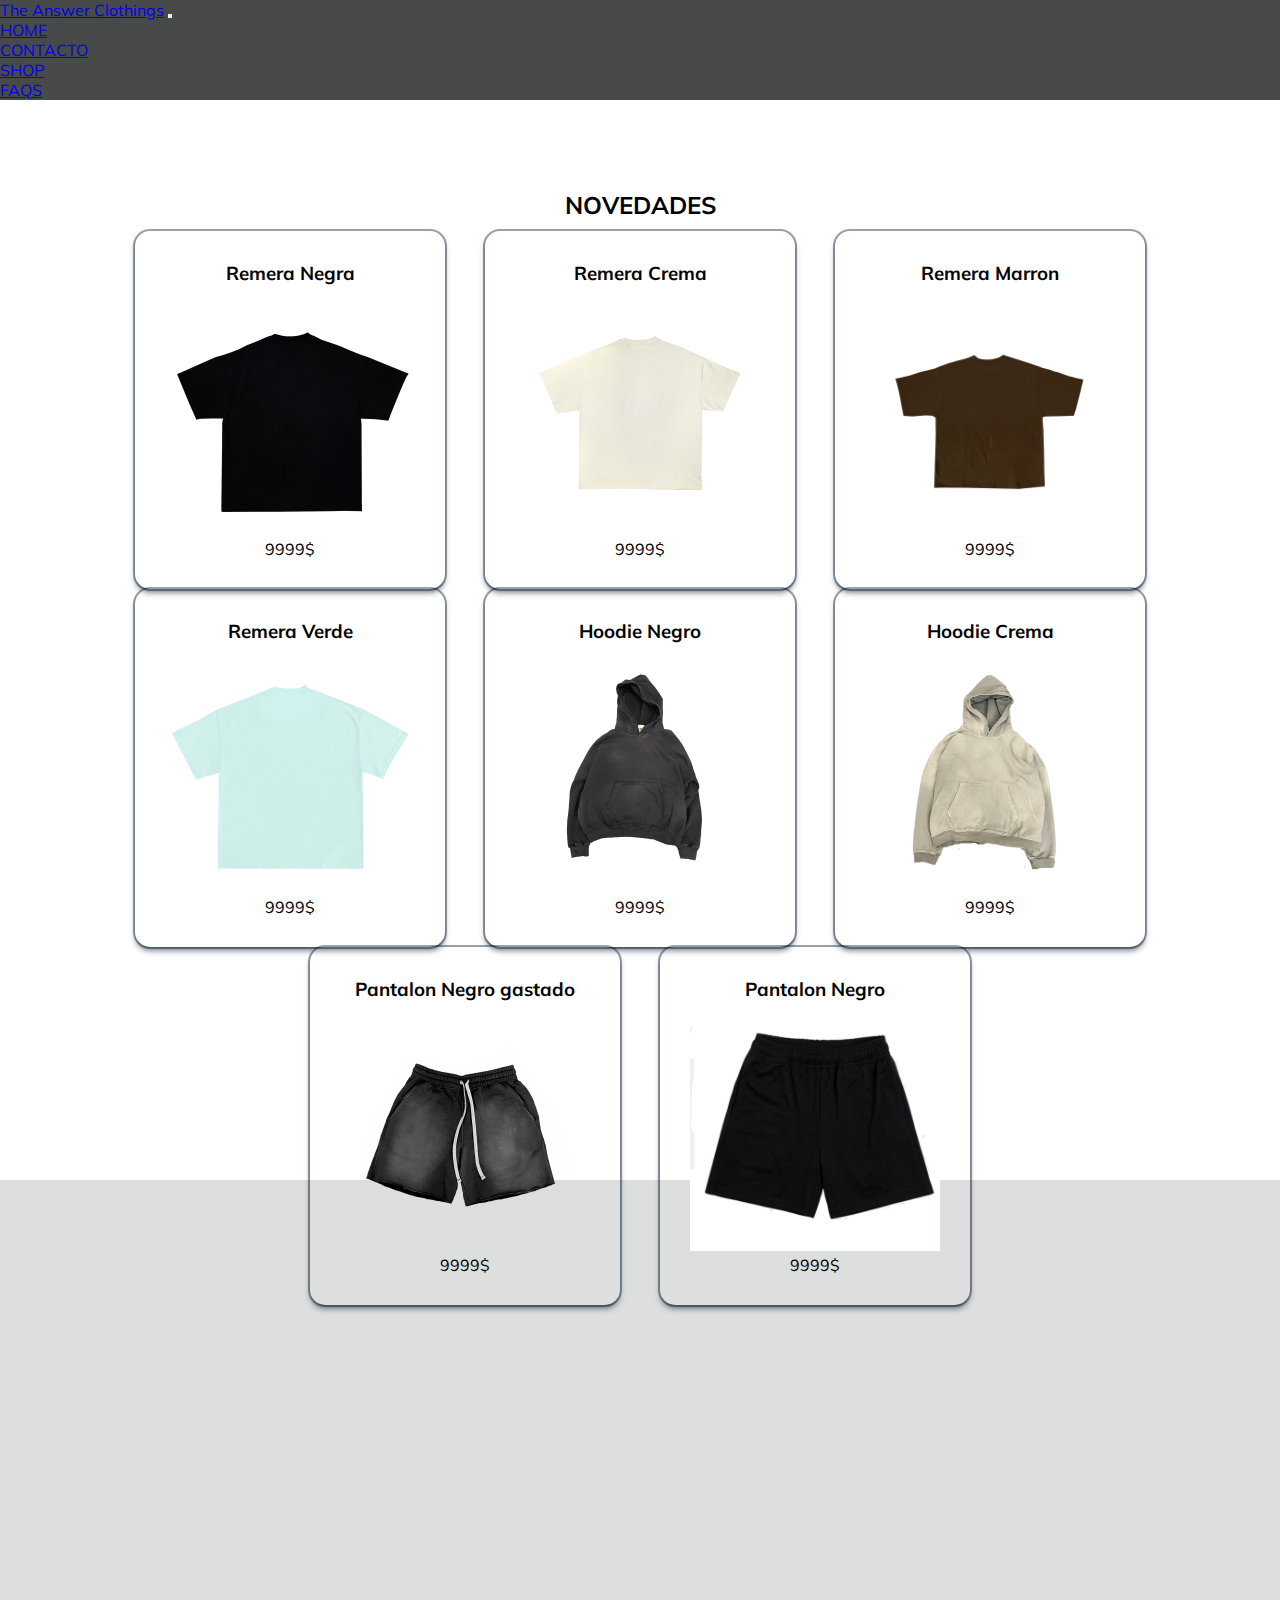
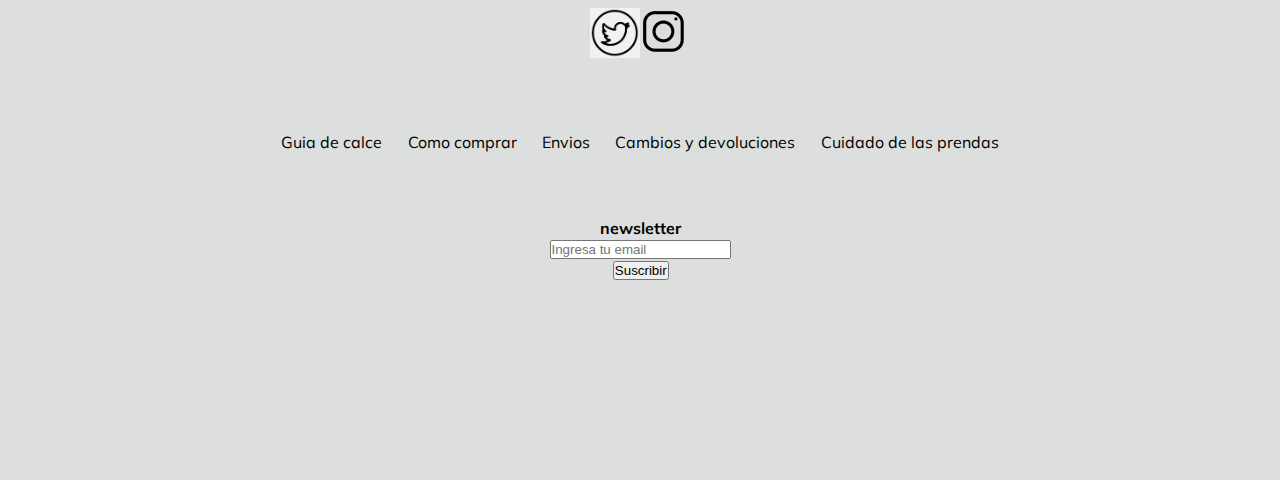
==== index.html @ 3453af84 "Primer commit" ====
<!DOCTYPE html>
<html lang="en">

<head>
    <meta charset="UTF-8">
    <meta http-equiv="X-UA-Compatible" content="IE=edge">
    <meta name="viewport" content="width=device-width, initial-scale=1.0">
    <link rel="stylesheet" href="./css/style.css">
    <link rel="preconnect" href="https://fonts.googleapis.com">
    <link rel="preconnect" href="https://fonts.gstatic.com" crossorigin>
    <link rel="preconnect" href="https://fonts.googleapis.com">
    <link rel="preconnect" href="https://fonts.gstatic.com" crossorigin>
    <link href="https://fonts.googleapis.com/css2?family=Mulish&display=swap" rel="stylesheet">
    <link href="https://cdn.jsdelivr.net/npm/bootstrap@5.3.0/dist/css/bootstrap.min.css" rel="stylesheet"
        integrity="sha384-9ndCyUaIbzAi2FUVXJi0CjmCapSmO7SnpJef0486qhLnuZ2cdeRhO02iuK6FUUVM" crossorigin="anonymous">
    <link rel="stylesheet" href="./css/style.css">
    <title>TheAnswerClothing</title>
</head>

<body>
    <header>
        <nav class="navbar navbar-expand-lg bg-body-tertiary">
            <div class="container-fluid">
                <a class="navbar-brand" href="#">The Answer Clothings</a>
                <button class="navbar-toggler" type="button" data-bs-toggle="collapse" data-bs-target="#navbarNav"
                    aria-controls="navbarNav" aria-expanded="false" aria-label="Toggle navigation">
                    <span class="navbar-toggler-icon"></span>
                </button>
                <div class="collapse navbar-collapse" id="navbarNav">
                    <ul class="navbar-nav ms-aut">
                        <li class="nav-item">
                            <a class="nav-link active" aria-current="page" href="#">HOME</a>
                        </li>
                        <li class="nav-item">
                            <a class="nav-link" href="./pages/contacto.html">CONTACTO</a>
                        </li>
                        <li class="nav-item">
                            <a class="nav-link" href="./pages/shop.html">SHOP</a>
                        </li>
                        <li class="nav-item">
                            <a class="nav-link" href="./pages/faqs.html">FAQS</a>
                        
                    </ul>
                </div>
            </div>
        </nav>
    </header>

    <main>


        <section id="novedadesP">
            <h2>NOVEDADES</h2>

            <div class="novedades">

                <div class="indumentaria">
                    <h3>Remera Negra</h3>
                    <img class="remera" src="./images/prueba.png" alt="Remera negra">
                    <p>9999$</p>
                </div>



                <div class="indumentaria">
                    <h3>Remera Crema</h3>
                    <img class="remera" src="./images/cream Black.png" alt="Remera Negra">
                    <p>9999$</p>

                </div>


                <div class="indumentaria">
                    <h3>Remera Marron</h3>
                    <img class="remera" src="./images/DARK BROWN BACK.png" alt="Remera Roja">
                    <p>9999$</p>
                </div>


                <div class="indumentaria">
                    <h3>Remera Verde </h3>
                    <img class="remera" src="./images/MINERAL BLUE BACK.png" alt="Remera Verde">
                    <p>9999$</p>
                </div>

                <div class="indumentaria">
                    <h3>Hoodie Negro</h3>
                    <img class="remera" src="./images/aged black.png" alt="Remera Blanca">
                    <p>9999$</p>
                </div>



                <div class="indumentaria">
                    <h3>Hoodie Crema</h3>
                    <img class="remera" src="./images/aged sage.png" alt="Remera Negra">
                    <p>9999$</p>
                </div>

                <div class="indumentaria">
                    <h3>Pantalon Negro gastado</h3>
                    <img class="remera" src="./images/BLACK WASHED SHORTS.png" alt="Remera Blanca">
                    <p>9999$</p>
                </div>



                <div class="indumentaria">
                    <h3>Pantalon Negro</h3>
                    <img class="remera" src="./images/BLACK MESH SHORTS.png" alt="Remera Negra">
                    <p>9999$</p>
                </div>



            </div>







        </section>

    </main>






    <footer>


        <div class="footerEnlaces">
            <ul>
                <li><a href="#">Guia de calce</a></li>
                <li><a href="#">Como comprar</a></li>
                <li><a href="#">Envios</a></li>
                <li><a href="#">Cambios y devoluciones</a></li>
                <li><a href="#">Cuidado de las prendas</a></li>
            </ul>
        </div>

        <div class="footerRedes">
            <ul>
                <li><a href="#"><img src="./images/logotwitter.png" alt="Logo de Twitter"></a></li>
                <li><a href="#"><img src="./images/logoinstagram.png" alt="Logo de instagram"></a></li>
            </ul>
        </div>

        <div class="newsletter">
            <h4>newsletter</h4>
            <form>
                <div>
                    <input type="email" id="email" placeholder="Ingresa tu email">
                </div>
                <button class="button" type="submit">Suscribir</button>
            </form>
        </div>

    </footer>

    <script src="https://cdn.jsdelivr.net/npm/bootstrap@5.3.0/dist/js/bootstrap.bundle.min.js"
        integrity="sha384-geWF76RCwLtnZ8qwWowPQNguL3RmwHVBC9FhGdlKrxdiJJigb/j/68SIy3Te4Bkz"
        crossorigin="anonymous"></script>
</body>

</html>
---- css/style.css ----
* {
    margin: 0;
    padding: 0;
}

header h1 {
    color: white;


}



body {
    font-family: 'Mulish', sans-serif;
}


#Logo {

    height: 25vh;
    text-align: center;
    display: flex;
    justify-content: center;
    align-items: center;


}

.navbar {
    list-style-type: none;
    background-color: #474A48!important;
}



#novedadesP {
    display: flex;
    align-items: center;
    flex-direction: column;

}



.indumentaria {

    width: 250px;
    padding: 30px;
    margin: 0 20px;
    text-align: center;
    box-shadow: rgba(6, 24, 44, 0.4) 0px 0px 0px 2px, rgba(6, 24, 44, 0.65) 0px 4px 6px -1px, rgba(255, 255, 255, 0.08) 0px 1px 0px inset;
    border-radius: 15px;




}




.novedades {
    max-width: 100%;
    margin-top: 1%;
    display: flex;
    flex-direction: row;
    flex-wrap: wrap;
    justify-content: center;



}


main {
    background-color: white;
    padding: 10vh;
    height: 100vh;

}

.contenedorFaqs {
    display: grid;
    flex-direction: column;


}

.remera {
    width: 100%;
}



footer {

    background-color: #dcdfdd;
    display: block;
    padding: 50vh 0;
    max-height: 25vh;
    box-sizing: border-box;
    display: grid;
    grid-template-rows: repeat(3, 8.3vh);
    grid-template-areas:
        "social"
        "enlaces"
        "newsletter";
    align-items: center;
}


.footerEnlaces ul {
    padding: 20%;
    display: flex;
    justify-content: space-evenly;
    list-style: none;
    grid-area: enlaces;
}

.footerRedes {
    margin-bottom: 5%;
    display: flex;
    justify-content: center;
    align-items: center;
    grid-area: social;
}

.footerRedes ul {
    display: flex;
    list-style-type: none;
    justify-content: space-between;


}

.footerRedes img {
    width: 50px;
}

.footerEnlaces a {
    text-decoration: none;
    color: black;
}




.Whatsapp {
    width: 50px;
    position: fixed;
    right: 20px;
    bottom: 50px;
}




.newsletter {
    margin-top: 5%;
    display: flex;
    flex-direction: column;
    align-content: space-around;
    align-items: center;
    grid-area: newsletter;
}

.button {
    margin-left: 35%;
}



@media (max-width: 425px) {



    header nav ul {
        flex-direction: column;
        align-items: center;
    }

    main {
        height: 315vh;
    }

    footer {
        display: flex;
        flex-direction: column;
    }

    .footerEnlaces ul {
        flex-direction: column;
        padding: 0%;
        margin-top: -67%;
    }
}
---- css/style.css ----
* {
    margin: 0;
    padding: 0;
}

header h1 {
    color: white;


}



body {
    font-family: 'Mulish', sans-serif;
}


#Logo {

    height: 25vh;
    text-align: center;
    display: flex;
    justify-content: center;
    align-items: center;


}

.navbar {
    list-style-type: none;
    background-color: #474A48!important;
}



#novedadesP {
    display: flex;
    align-items: center;
    flex-direction: column;

}



.indumentaria {

    width: 250px;
    padding: 30px;
    margin: 0 20px;
    text-align: center;
    box-shadow: rgba(6, 24, 44, 0.4) 0px 0px 0px 2px, rgba(6, 24, 44, 0.65) 0px 4px 6px -1px, rgba(255, 255, 255, 0.08) 0px 1px 0px inset;
    border-radius: 15px;




}




.novedades {
    max-width: 100%;
    margin-top: 1%;
    display: flex;
    flex-direction: row;
    flex-wrap: wrap;
    justify-content: center;



}


main {
    background-color: white;
    padding: 10vh;
    height: 100vh;

}

.contenedorFaqs {
    display: grid;
    flex-direction: column;


}

.remera {
    width: 100%;
}



footer {

    background-color: #dcdfdd;
    display: block;
    padding: 50vh 0;
    max-height: 25vh;
    box-sizing: border-box;
    display: grid;
    grid-template-rows: repeat(3, 8.3vh);
    grid-template-areas:
        "social"
        "enlaces"
        "newsletter";
    align-items: center;
}


.footerEnlaces ul {
    padding: 20%;
    display: flex;
    justify-content: space-evenly;
    list-style: none;
    grid-area: enlaces;
}

.footerRedes {
    margin-bottom: 5%;
    display: flex;
    justify-content: center;
    align-items: center;
    grid-area: social;
}

.footerRedes ul {
    display: flex;
    list-style-type: none;
    justify-content: space-between;


}

.footerRedes img {
    width: 50px;
}

.footerEnlaces a {
    text-decoration: none;
    color: black;
}




.Whatsapp {
    width: 50px;
    position: fixed;
    right: 20px;
    bottom: 50px;
}




.newsletter {
    margin-top: 5%;
    display: flex;
    flex-direction: column;
    align-content: space-around;
    align-items: center;
    grid-area: newsletter;
}

.button {
    margin-left: 35%;
}



@media (max-width: 425px) {



    header nav ul {
        flex-direction: column;
        align-items: center;
    }

    main {
        height: 315vh;
    }

    footer {
        display: flex;
        flex-direction: column;
    }

    .footerEnlaces ul {
        flex-direction: column;
        padding: 0%;
        margin-top: -67%;
    }
}
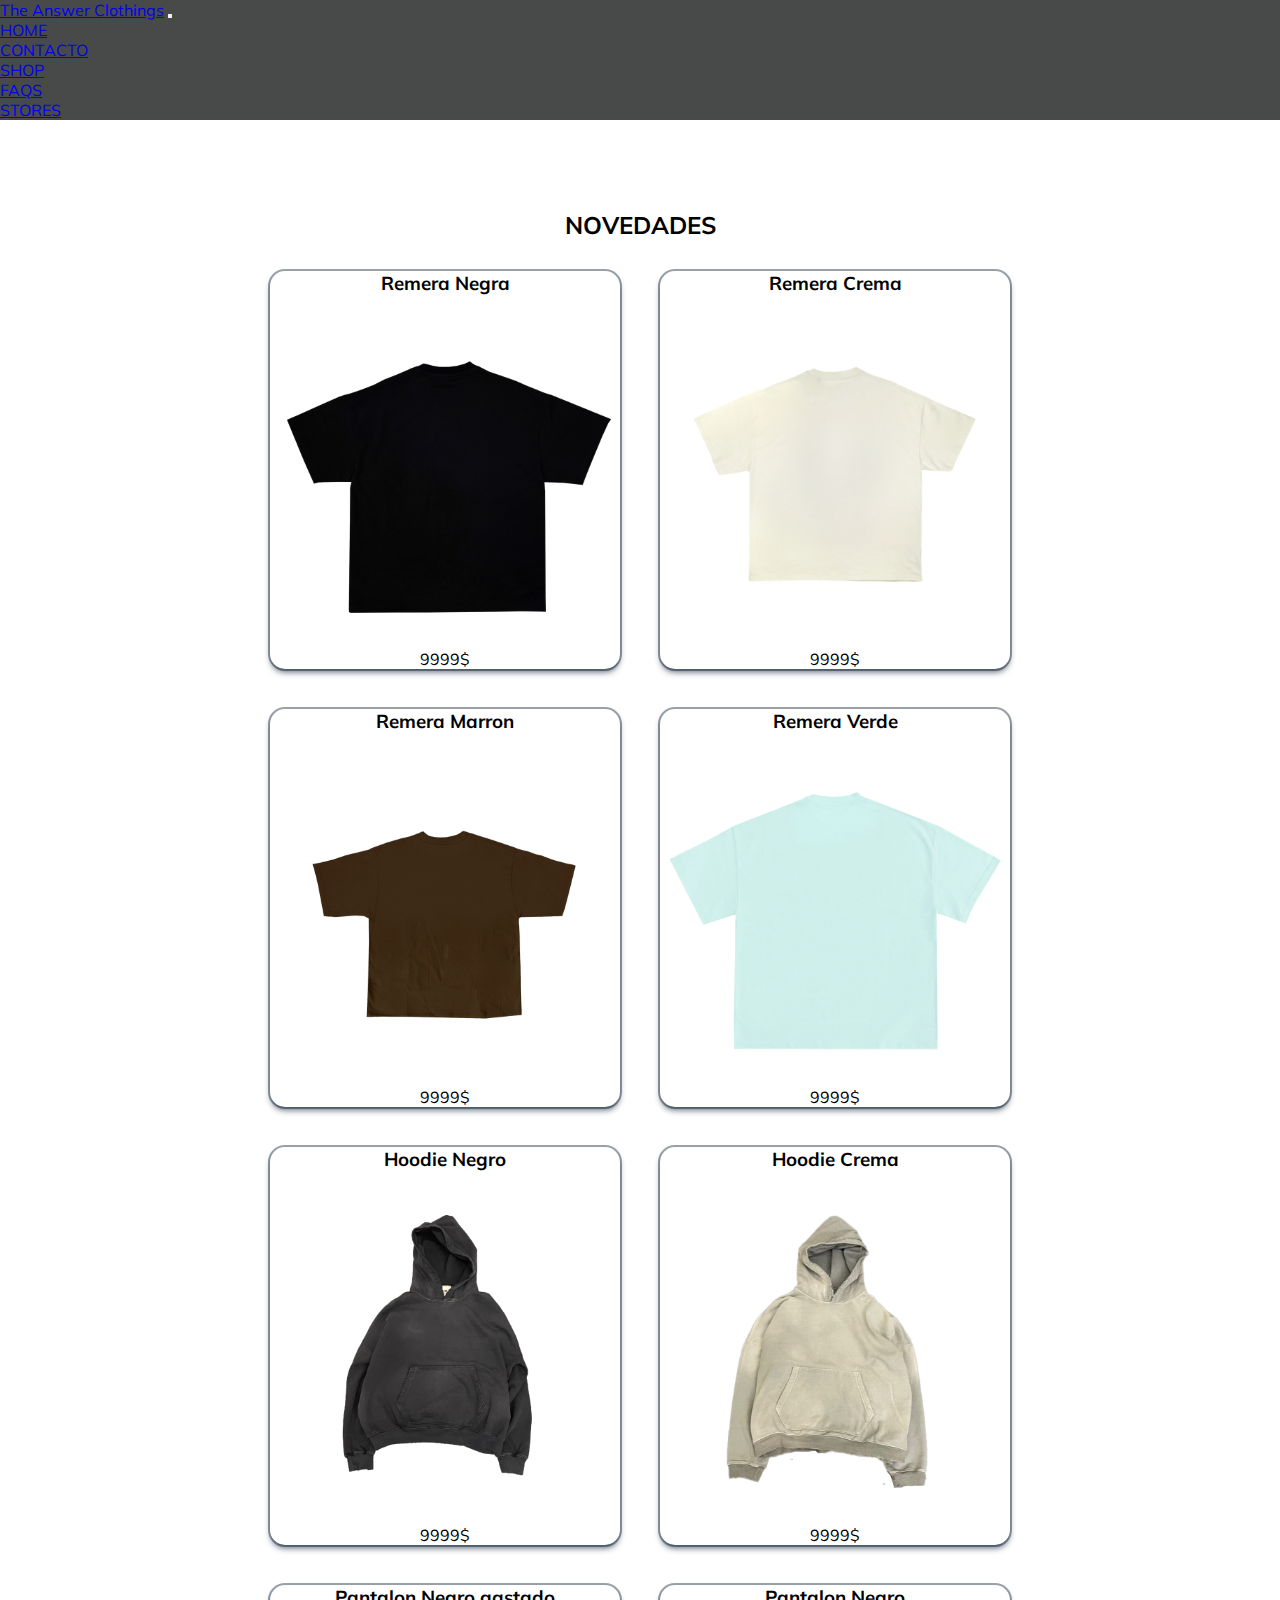
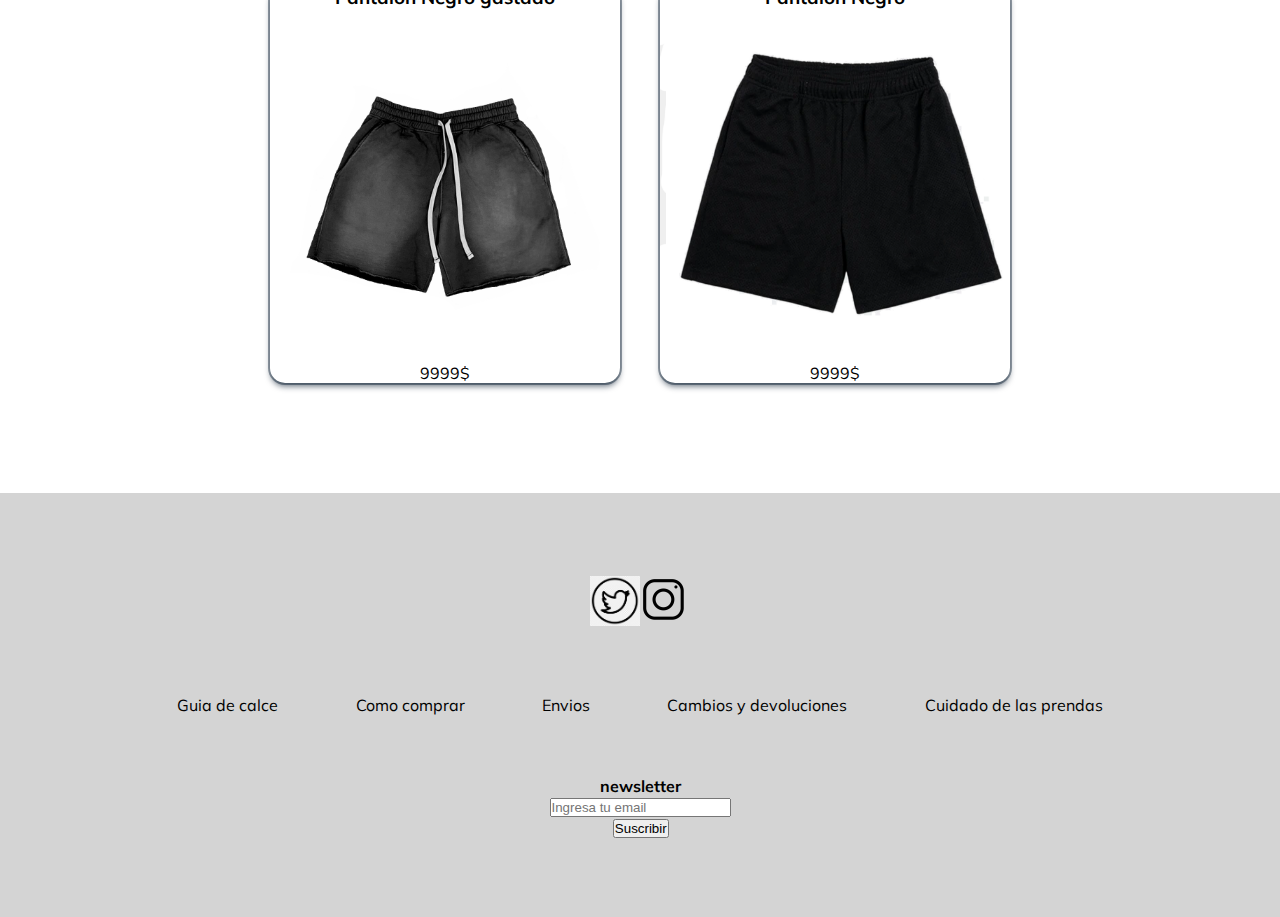
==== commit 3de8022b: "Migracion de CSS a SCSS" ====
--- a/index.html
+++ b/index.html
@@ -5,7 +5,7 @@
     <meta charset="UTF-8">
     <meta http-equiv="X-UA-Compatible" content="IE=edge">
     <meta name="viewport" content="width=device-width, initial-scale=1.0">
-    <link rel="stylesheet" href="./css/style.css">
+    <link rel="stylesheet" href="./style/css/style.css">
     <link rel="preconnect" href="https://fonts.googleapis.com">
     <link rel="preconnect" href="https://fonts.gstatic.com" crossorigin>
     <link rel="preconnect" href="https://fonts.googleapis.com">
@@ -14,7 +14,7 @@
     <link href="https://cdn.jsdelivr.net/npm/bootstrap@5.3.0/dist/css/bootstrap.min.css" rel="stylesheet"
         integrity="sha384-9ndCyUaIbzAi2FUVXJi0CjmCapSmO7SnpJef0486qhLnuZ2cdeRhO02iuK6FUUVM" crossorigin="anonymous">
     <link rel="stylesheet" href="./css/style.css">
-    <title>TheAnswerClothing</title>
+    <title>TheAnswerClothings</title>
 </head>
 
 <body>
@@ -38,8 +38,11 @@
                             <a class="nav-link" href="./pages/shop.html">SHOP</a>
                         </li>
                         <li class="nav-item">
-                            <a class="nav-link" href="./pages/faqs.html">FAQS</a>
-                        
+                            <a class="nav-link" href="./pages/faqs.html">FAQS</a>    
+                        </li>
+                        <li class="nav-item">
+                            <a class="nav-link" href="./pages/stores.html">STORES</a>
+                        </li>
                     </ul>
                 </div>
             </div>
--- a/style/css/style.css
+++ b/style/css/style.css
@@ -0,0 +1,126 @@
+* {
+  margin: 0;
+  padding: 0;
+}
+
+body {
+  font-family: "Mulish", sans-serif;
+}
+
+.Whatsapp {
+  width: 50px;
+  position: fixed;
+  right: 20px;
+  bottom: 50px;
+}
+
+.newsletter {
+  margin-top: 5%;
+  display: flex;
+  flex-direction: column;
+  align-content: space-around;
+  align-items: center;
+  grid-area: newsletter;
+}
+.newsletter .button {
+  margin-left: 35%;
+}
+
+.footerRedes {
+  margin-bottom: 5%;
+  display: flex;
+  justify-content: center;
+  align-items: center;
+  grid-area: social;
+}
+.footerRedes ul {
+  display: flex;
+  list-style-type: none;
+  justify-content: space-between;
+}
+.footerRedes img {
+  width: 50px;
+}
+
+header {
+  background-color: #474A48;
+}
+
+main {
+  background-color: rgb(255, 255, 255);
+  padding: 10vh;
+}
+
+footer {
+  background-color: #d4d4d4;
+  display: block;
+  padding: 100px;
+  box-sizing: border-box;
+  display: grid;
+  grid-template-rows: repeat(3, 8.3vh);
+  grid-template-areas: "social" "enlaces" "newsletter";
+  align-items: center;
+}
+
+.footerEnlaces ul {
+  display: flex;
+  justify-content: space-evenly;
+  list-style: none;
+  grid-area: enlaces;
+}
+.footerEnlaces ul a {
+  text-decoration: none;
+  color: black;
+}
+
+#novedadesP {
+  display: flex;
+  align-items: center;
+  flex-direction: column;
+}
+
+.novedades {
+  max-width: 100%;
+  margin-top: 1%;
+  display: flex;
+  flex-direction: row;
+  flex-wrap: wrap;
+  justify-content: center;
+}
+
+.indumentaria {
+  width: 350px;
+  margin: 20px;
+  text-align: center;
+  box-shadow: rgba(6, 24, 44, 0.4) 0px 0px 0px 2px, rgba(6, 24, 44, 0.65) 0px 4px 6px -1px, rgba(255, 255, 255, 0.08) 0px 1px 0px inset;
+  border-radius: 15px;
+}
+.indumentaria .remera {
+  width: 100%;
+}
+
+.contenedorFaqs {
+  display: grid;
+  flex-direction: column;
+}
+
+@media (max-width: 425px) {
+  header nav ul {
+    flex-direction: column;
+    align-items: center;
+  }
+  main {
+    height: 315vh;
+  }
+  footer {
+    display: flex;
+    flex-direction: column;
+  }
+  .footerEnlaces ul {
+    flex-direction: column;
+    padding: 0%;
+    margin-top: -67%;
+  }
+}
+
+/*# sourceMappingURL=style.css.map */
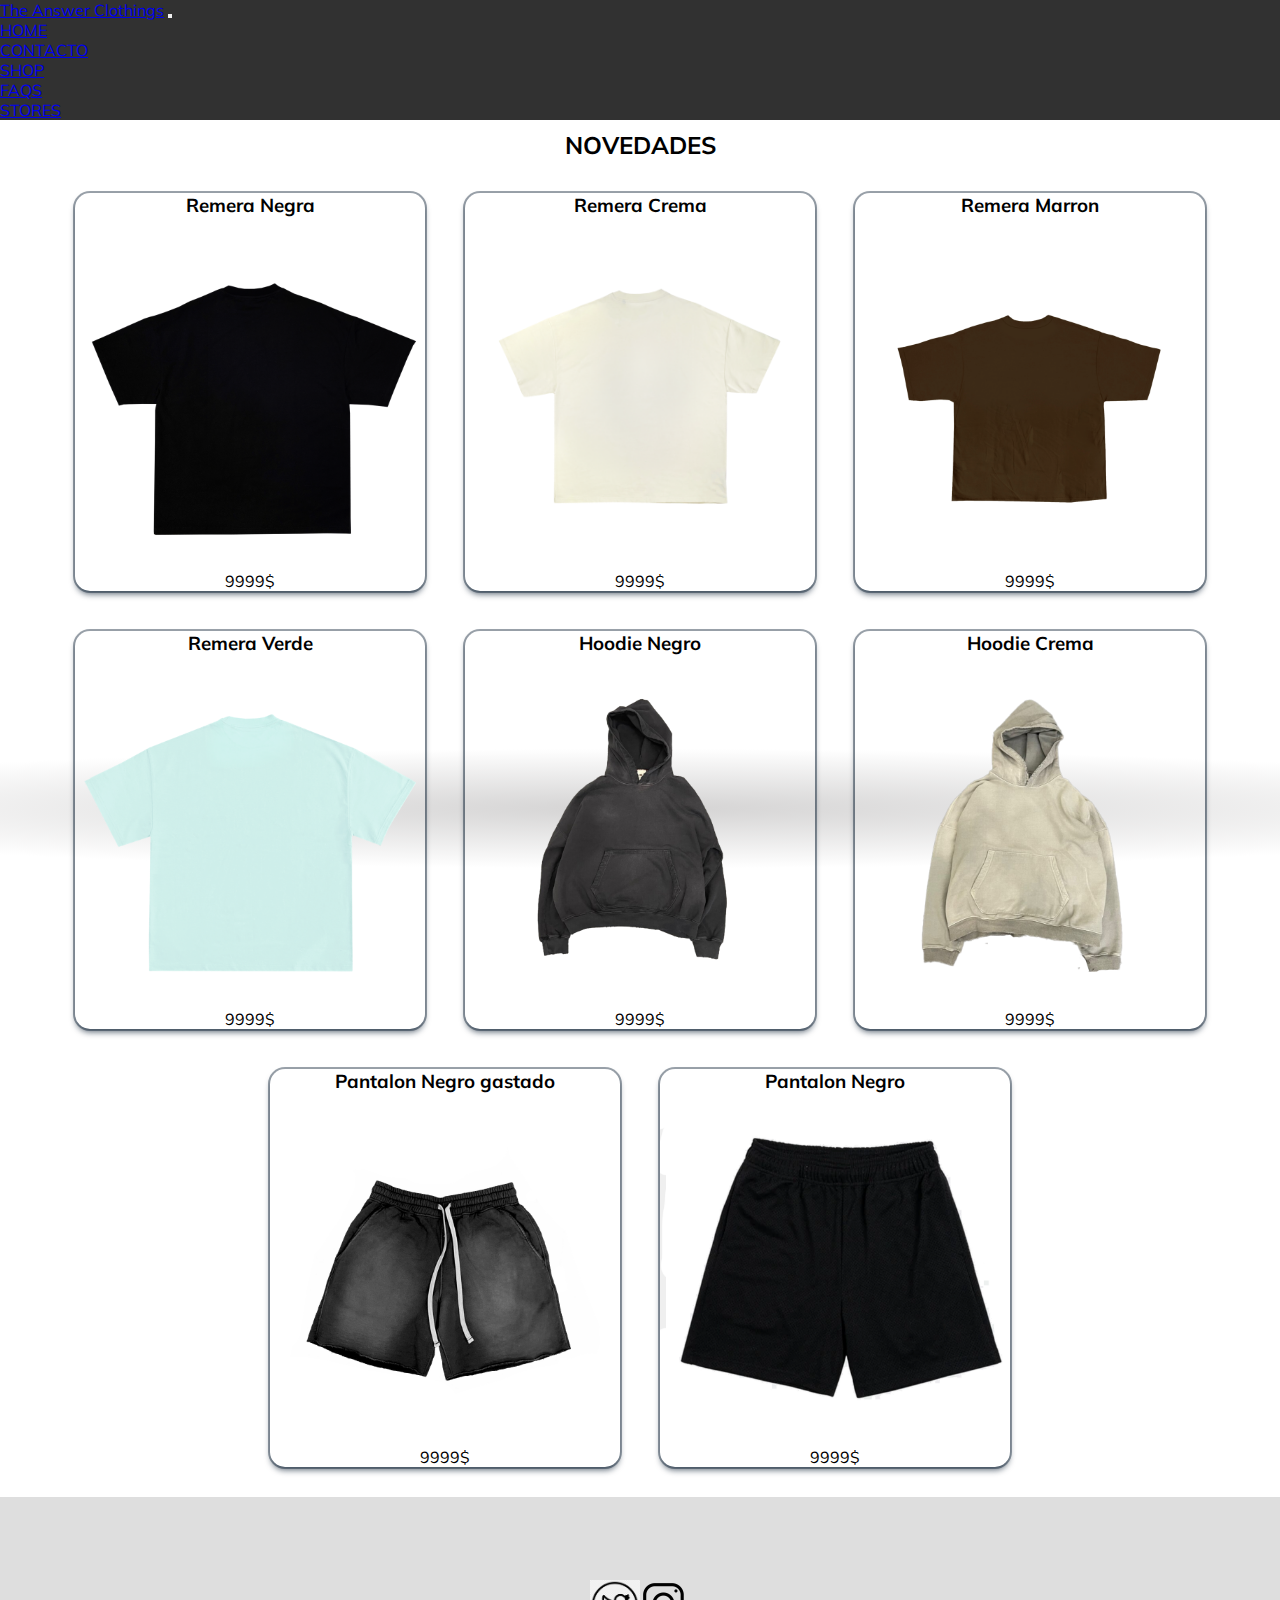
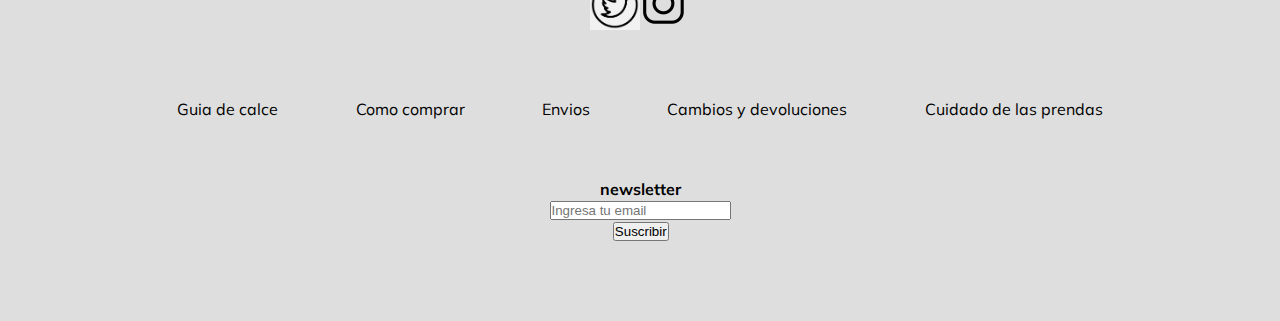
==== commit fa33bfba: "Implemente buenas practicas SEO y agrega mas paginas al SASS" ====
--- a/index.html
+++ b/index.html
@@ -5,6 +5,8 @@
     <meta charset="UTF-8">
     <meta http-equiv="X-UA-Compatible" content="IE=edge">
     <meta name="viewport" content="width=device-width, initial-scale=1.0">
+    <meta name="description" content="Te ofrecemos las prendas más codiciadas que harán que todos te miren. Desde estilos modernos hasta clásicos reinventados, encontrarás todo lo que necesitas para deslumbrar en cada paso. ¡No esperes más y únete a la moda más picante del momento!">
+    <meta name="keywords" content="MODA, ROPA, BUZOS, REMERAS, PANTALONES, STREETWEAR, MARCA DE ROPA, BARATO">
     <link rel="stylesheet" href="./style/css/style.css">
     <link rel="preconnect" href="https://fonts.googleapis.com">
     <link rel="preconnect" href="https://fonts.gstatic.com" crossorigin>
@@ -52,7 +54,7 @@
     <main>
 
 
-        <section id="novedadesP">
+        <section id="Titulo">
             <h2>NOVEDADES</h2>
 
             <div class="novedades">
--- a/style/css/style.css
+++ b/style/css/style.css
@@ -43,16 +43,16 @@
 }
 
 header {
-  background-color: #474A48;
+  background-color: #313131;
 }
 
 main {
-  background-color: rgb(255, 255, 255);
-  padding: 10vh;
+  background: radial-gradient(ellipse 1000px 60px, rgb(212, 211, 211), white);
+  padding: 10px;
 }
 
 footer {
-  background-color: #d4d4d4;
+  background-color: rgba(212, 212, 212, 0.768627451);
   display: block;
   padding: 100px;
   box-sizing: border-box;
@@ -68,12 +68,15 @@
   list-style: none;
   grid-area: enlaces;
 }
-.footerEnlaces ul a {
+.footerEnlaces ul li:hover {
+  font-size: large;
+}
+.footerEnlaces a {
   text-decoration: none;
   color: black;
 }
 
-#novedadesP {
+#Titulo, main #contactoTitulo, main #localidadesTitulo {
   display: flex;
   align-items: center;
   flex-direction: column;
@@ -104,6 +107,11 @@
   flex-direction: column;
 }
 
+main #localidadesTitulo .Localidades {
+  display: flex;
+  flex-direction: column;
+}
+
 @media (max-width: 425px) {
   header nav ul {
     flex-direction: column;
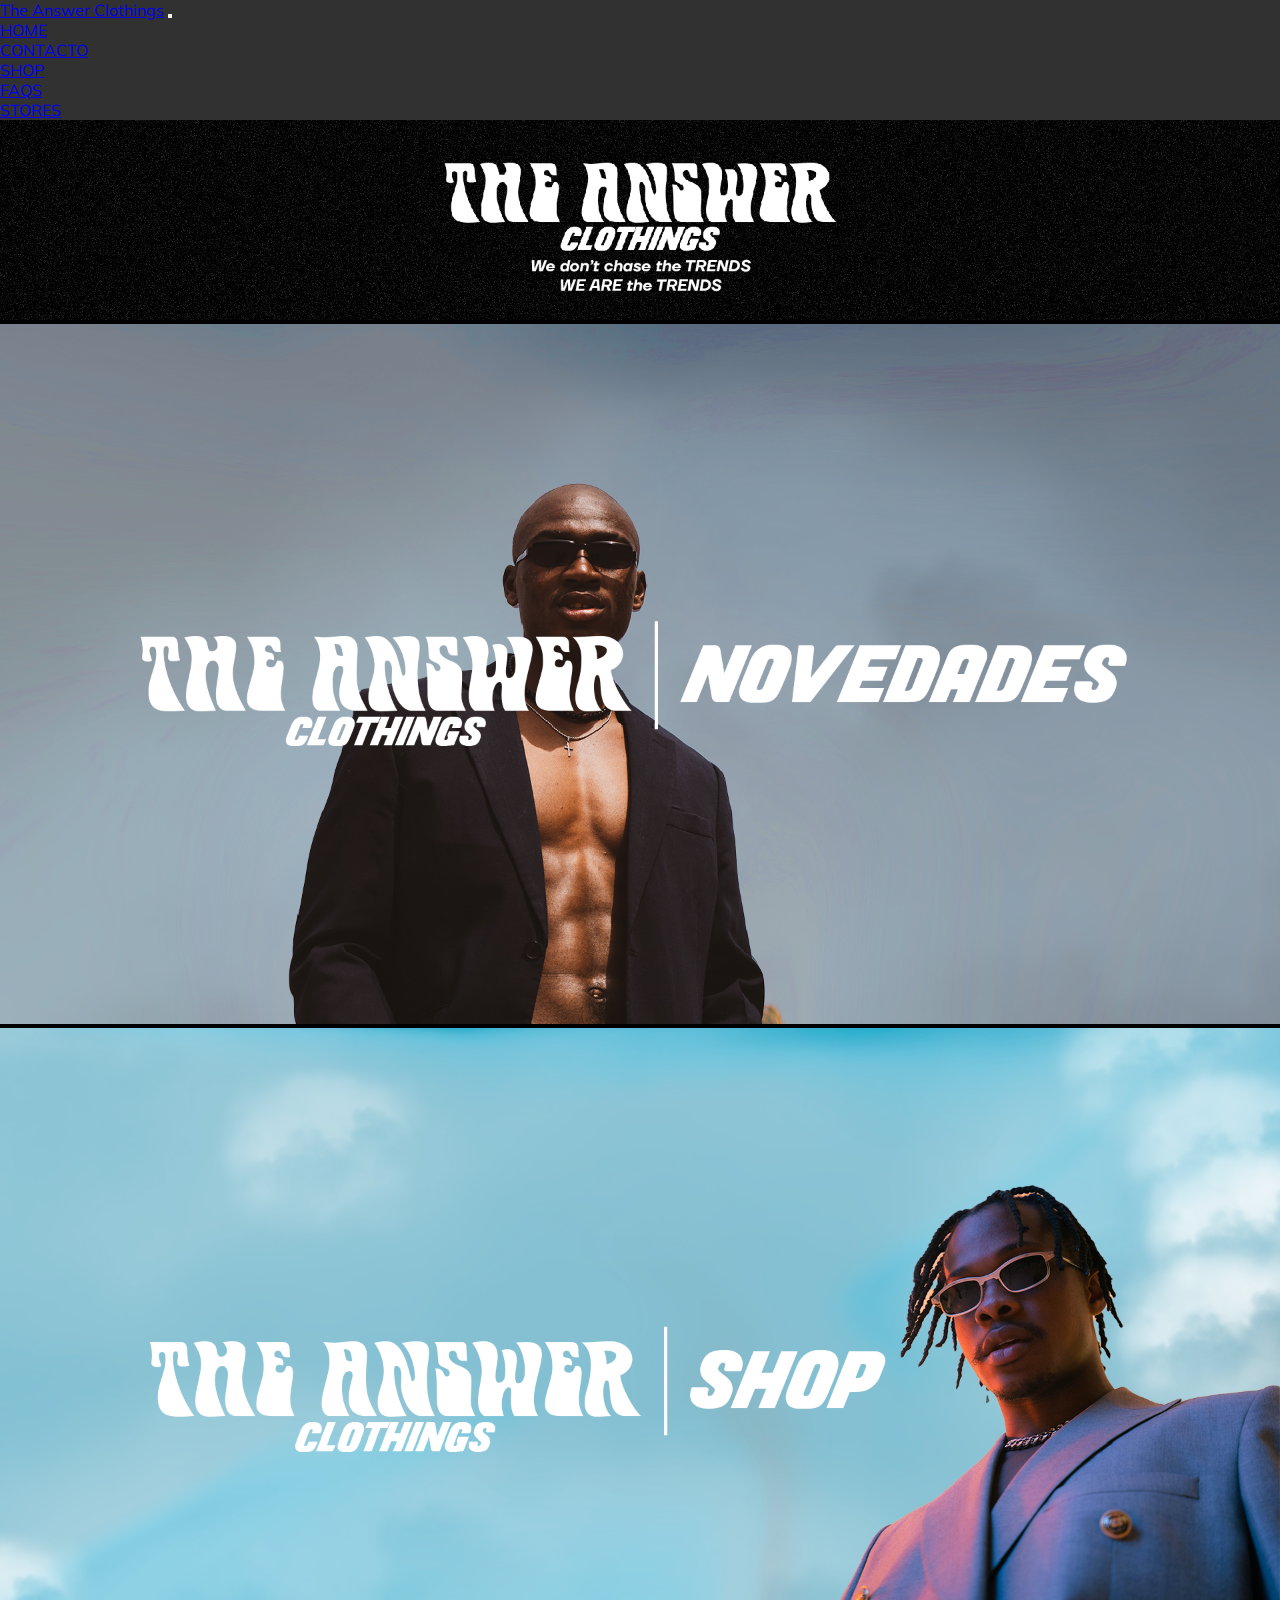
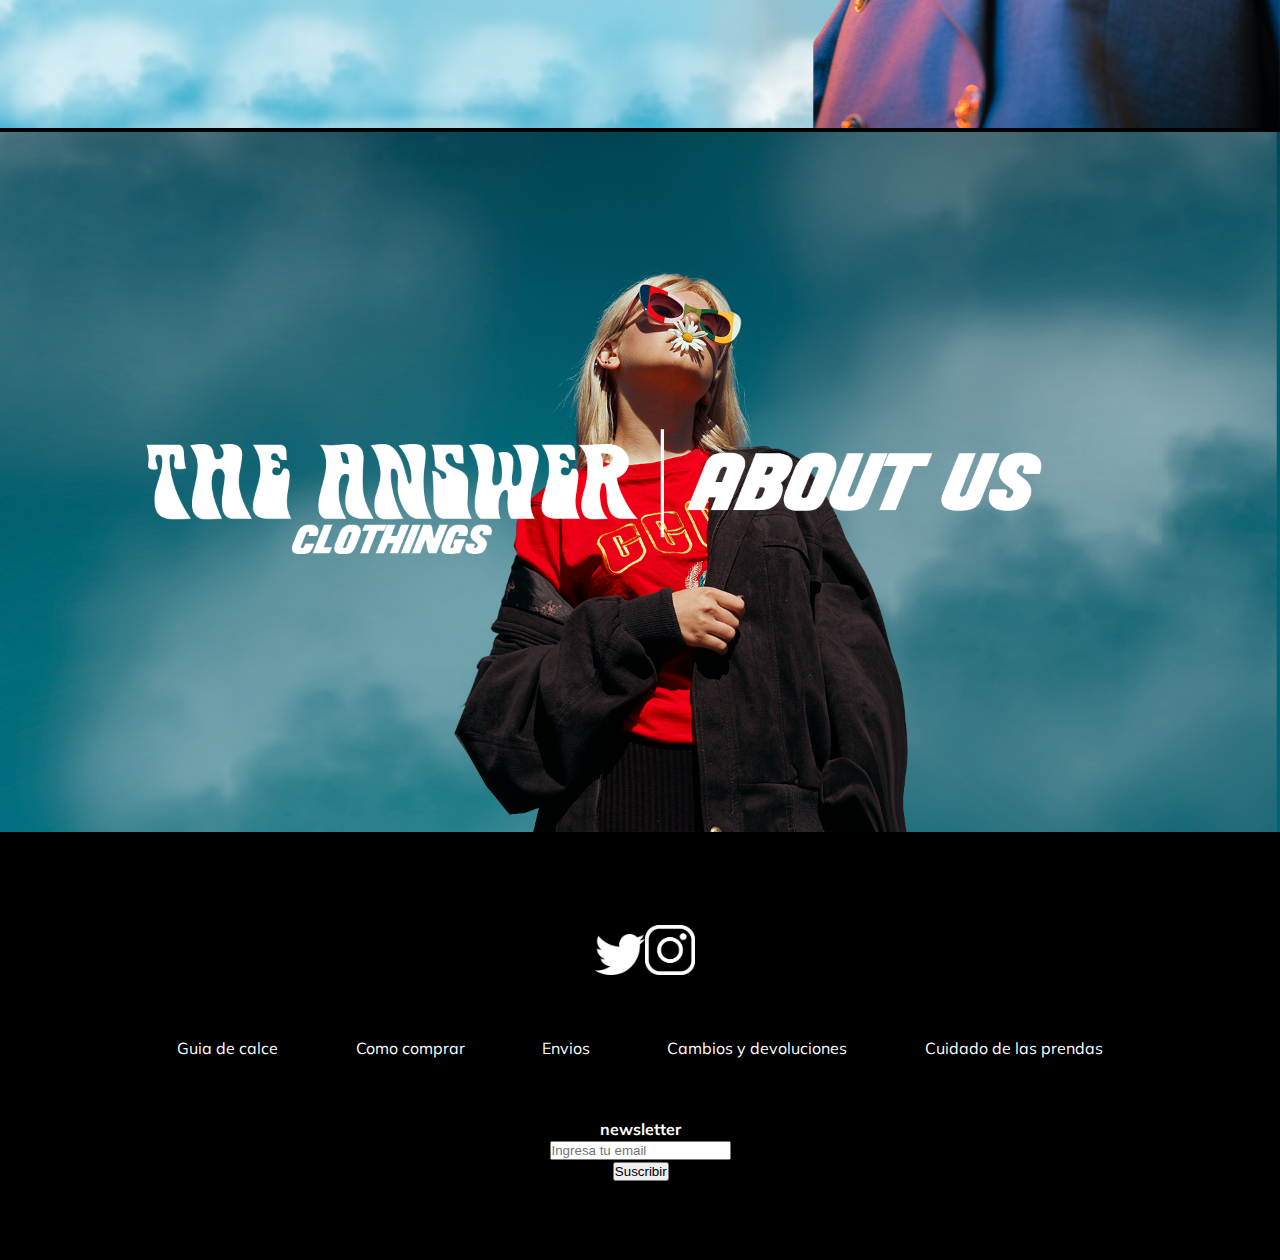
==== commit 06e59b1f: "Cambio de Diseños en la pagina" ====
--- a/index.html
+++ b/index.html
@@ -5,7 +5,8 @@
     <meta charset="UTF-8">
     <meta http-equiv="X-UA-Compatible" content="IE=edge">
     <meta name="viewport" content="width=device-width, initial-scale=1.0">
-    <meta name="description" content="Te ofrecemos las prendas más codiciadas que harán que todos te miren. Desde estilos modernos hasta clásicos reinventados, encontrarás todo lo que necesitas para deslumbrar en cada paso. ¡No esperes más y únete a la moda más picante del momento!">
+    <meta name="description"
+        content="Te ofrecemos las prendas más codiciadas que harán que todos te miren. Desde estilos modernos hasta clásicos reinventados, encontrarás todo lo que necesitas para deslumbrar en cada paso. ¡No esperes más y únete a la moda más picante del momento!">
     <meta name="keywords" content="MODA, ROPA, BUZOS, REMERAS, PANTALONES, STREETWEAR, MARCA DE ROPA, BARATO">
     <link rel="stylesheet" href="./style/css/style.css">
     <link rel="preconnect" href="https://fonts.googleapis.com">
@@ -40,7 +41,7 @@
                             <a class="nav-link" href="./pages/shop.html">SHOP</a>
                         </li>
                         <li class="nav-item">
-                            <a class="nav-link" href="./pages/faqs.html">FAQS</a>    
+                            <a class="nav-link" href="./pages/faqs.html">FAQS</a>
                         </li>
                         <li class="nav-item">
                             <a class="nav-link" href="./pages/stores.html">STORES</a>
@@ -52,80 +53,24 @@
     </header>
 
     <main>
-
-
-        <section id="Titulo">
-            <h2>NOVEDADES</h2>
-
-            <div class="novedades">
-
-                <div class="indumentaria">
-                    <h3>Remera Negra</h3>
-                    <img class="remera" src="./images/prueba.png" alt="Remera negra">
-                    <p>9999$</p>
+        <section>
+            <div class="banners">
+                <div>
+                    <a href="./pages/shop.html"><img class="banner" src="../images/slogan.png" alt="Presentacion con logo">
+                    </a>
                 </div>
-
-
-
-                <div class="indumentaria">
-                    <h3>Remera Crema</h3>
-                    <img class="remera" src="./images/cream Black.png" alt="Remera Negra">
-                    <p>9999$</p>
-
+                <div>
+                    <a href="./pages/shop.html"><img class="banner" src="../images/novedades1.png"
+                            alt="Novedades de la marca">
+                    </a>
                 </div>
-
-
-                <div class="indumentaria">
-                    <h3>Remera Marron</h3>
-                    <img class="remera" src="./images/DARK BROWN BACK.png" alt="Remera Roja">
-                    <p>9999$</p>
+                <div>
+                    <a href="./pages/shop.html"><img class="banner" src="../images/SHOP1.png" alt="Comprar"> </a>
                 </div>
-
-
-                <div class="indumentaria">
-                    <h3>Remera Verde </h3>
-                    <img class="remera" src="./images/MINERAL BLUE BACK.png" alt="Remera Verde">
-                    <p>9999$</p>
+                <div>
+                    <a href="./pages/faqs.html"><img class="banner" src="../images/aboutus1.png" alt="Sobre nosotros"> </a>
                 </div>
-
-                <div class="indumentaria">
-                    <h3>Hoodie Negro</h3>
-                    <img class="remera" src="./images/aged black.png" alt="Remera Blanca">
-                    <p>9999$</p>
-                </div>
-
-
-
-                <div class="indumentaria">
-                    <h3>Hoodie Crema</h3>
-                    <img class="remera" src="./images/aged sage.png" alt="Remera Negra">
-                    <p>9999$</p>
-                </div>
-
-                <div class="indumentaria">
-                    <h3>Pantalon Negro gastado</h3>
-                    <img class="remera" src="./images/BLACK WASHED SHORTS.png" alt="Remera Blanca">
-                    <p>9999$</p>
-                </div>
-
-
-
-                <div class="indumentaria">
-                    <h3>Pantalon Negro</h3>
-                    <img class="remera" src="./images/BLACK MESH SHORTS.png" alt="Remera Negra">
-                    <p>9999$</p>
-                </div>
-
-
-
             </div>
-
-
-
-
-
-
-
         </section>
 
     </main>
@@ -150,8 +95,8 @@
 
         <div class="footerRedes">
             <ul>
-                <li><a href="#"><img src="./images/logotwitter.png" alt="Logo de Twitter"></a></li>
-                <li><a href="#"><img src="./images/logoinstagram.png" alt="Logo de instagram"></a></li>
+                <li><a href="#"><img class="redes" src="./images/logotwitter1.png" alt="Logo de Twitter"></a></li>
+                <li><a href="#"><img class="redes" src="./images/logoig1.png" alt="Logo de instagram"></a></li>
             </ul>
         </div>
 
--- a/style/css/style.css
+++ b/style/css/style.css
@@ -15,6 +15,7 @@
 }
 
 .newsletter {
+  color: white;
   margin-top: 5%;
   display: flex;
   flex-direction: column;
@@ -26,33 +27,16 @@
   margin-left: 35%;
 }
 
-.footerRedes {
-  margin-bottom: 5%;
-  display: flex;
-  justify-content: center;
-  align-items: center;
-  grid-area: social;
-}
-.footerRedes ul {
-  display: flex;
-  list-style-type: none;
-  justify-content: space-between;
-}
-.footerRedes img {
-  width: 50px;
-}
-
 header {
   background-color: #313131;
 }
 
 main {
-  background: radial-gradient(ellipse 1000px 60px, rgb(212, 211, 211), white);
-  padding: 10px;
+  background-color: rgb(0, 0, 0);
 }
 
 footer {
-  background-color: rgba(212, 212, 212, 0.768627451);
+  background-color: #000000;
   display: block;
   padding: 100px;
   box-sizing: border-box;
@@ -61,22 +45,79 @@
   grid-template-areas: "social" "enlaces" "newsletter";
   align-items: center;
 }
-
-.footerEnlaces ul {
+footer .footerRedes {
+  margin-bottom: 4%;
+  display: flex;
+  justify-content: center;
+  align-items: center;
+  grid-area: social;
+}
+footer .footerRedes ul {
+  display: flex;
+  list-style-type: none;
+  justify-content: space-between;
+  align-items: baseline;
+}
+footer .footerRedes ul li .redes {
+  padding: 10%;
+}
+footer .footerRedes img {
+  width: 50px;
+}
+footer .footerEnlaces ul {
   display: flex;
   justify-content: space-evenly;
   list-style: none;
   grid-area: enlaces;
 }
-.footerEnlaces ul li:hover {
+footer .footerEnlaces ul li:hover {
   font-size: large;
 }
-.footerEnlaces a {
+footer .footerEnlaces a {
   text-decoration: none;
-  color: black;
+  color: white;
 }
 
-#Titulo, main #contactoTitulo, main #localidadesTitulo {
+.banners {
+  display: flex;
+  flex-direction: row;
+  flex-wrap: wrap;
+  justify-content: center;
+}
+.banners .banner {
+  width: 100%;
+}
+
+main #faqsTitulo .contenedorFaqs {
+  width: 50%;
+  display: flex;
+  flex-wrap: wrap;
+}
+main #faqsTitulo .contenedorFaqs .faqs {
+  color: black;
+  background-color: rgb(255, 255, 255);
+  margin: 10px;
+  box-shadow: rgb(255, 255, 255) 0px 0px 0px 2px, rgb(255, 255, 255) 0px 4px 6px -1px, rgb(255, 255, 255) 0px 1px 0px inset;
+  border-radius: 15px;
+}
+
+main #localidadesTitulo .Localidades {
+  display: flex;
+  flex-direction: column;
+}
+main #localidadesTitulo .Localidades .ciudades {
+  background-color: rgb(75, 75, 75);
+  color: black;
+  width: 250px;
+  text-align: center;
+}
+main #localidadesTitulo .Localidades .ciudades .fotosCiudades {
+  max-width: 100%;
+  padding: 10px;
+}
+
+#Titulo, main #faqsTitulo, main #localidadesTitulo, main #contactoTitulo {
+  color: white;
   display: flex;
   align-items: center;
   flex-direction: column;
@@ -92,6 +133,8 @@
 }
 
 .indumentaria {
+  color: black;
+  background-color: rgb(255, 255, 255);
   width: 350px;
   margin: 20px;
   text-align: center;
@@ -102,14 +145,8 @@
   width: 100%;
 }
 
-.contenedorFaqs {
-  display: grid;
-  flex-direction: column;
-}
-
-main #localidadesTitulo .Localidades {
-  display: flex;
-  flex-direction: column;
+.bienvenidaTienda {
+  @e;
 }
 
 @media (max-width: 425px) {
@@ -118,7 +155,7 @@
     align-items: center;
   }
   main {
-    height: 315vh;
+    min-height: 100px;
   }
   footer {
     display: flex;
